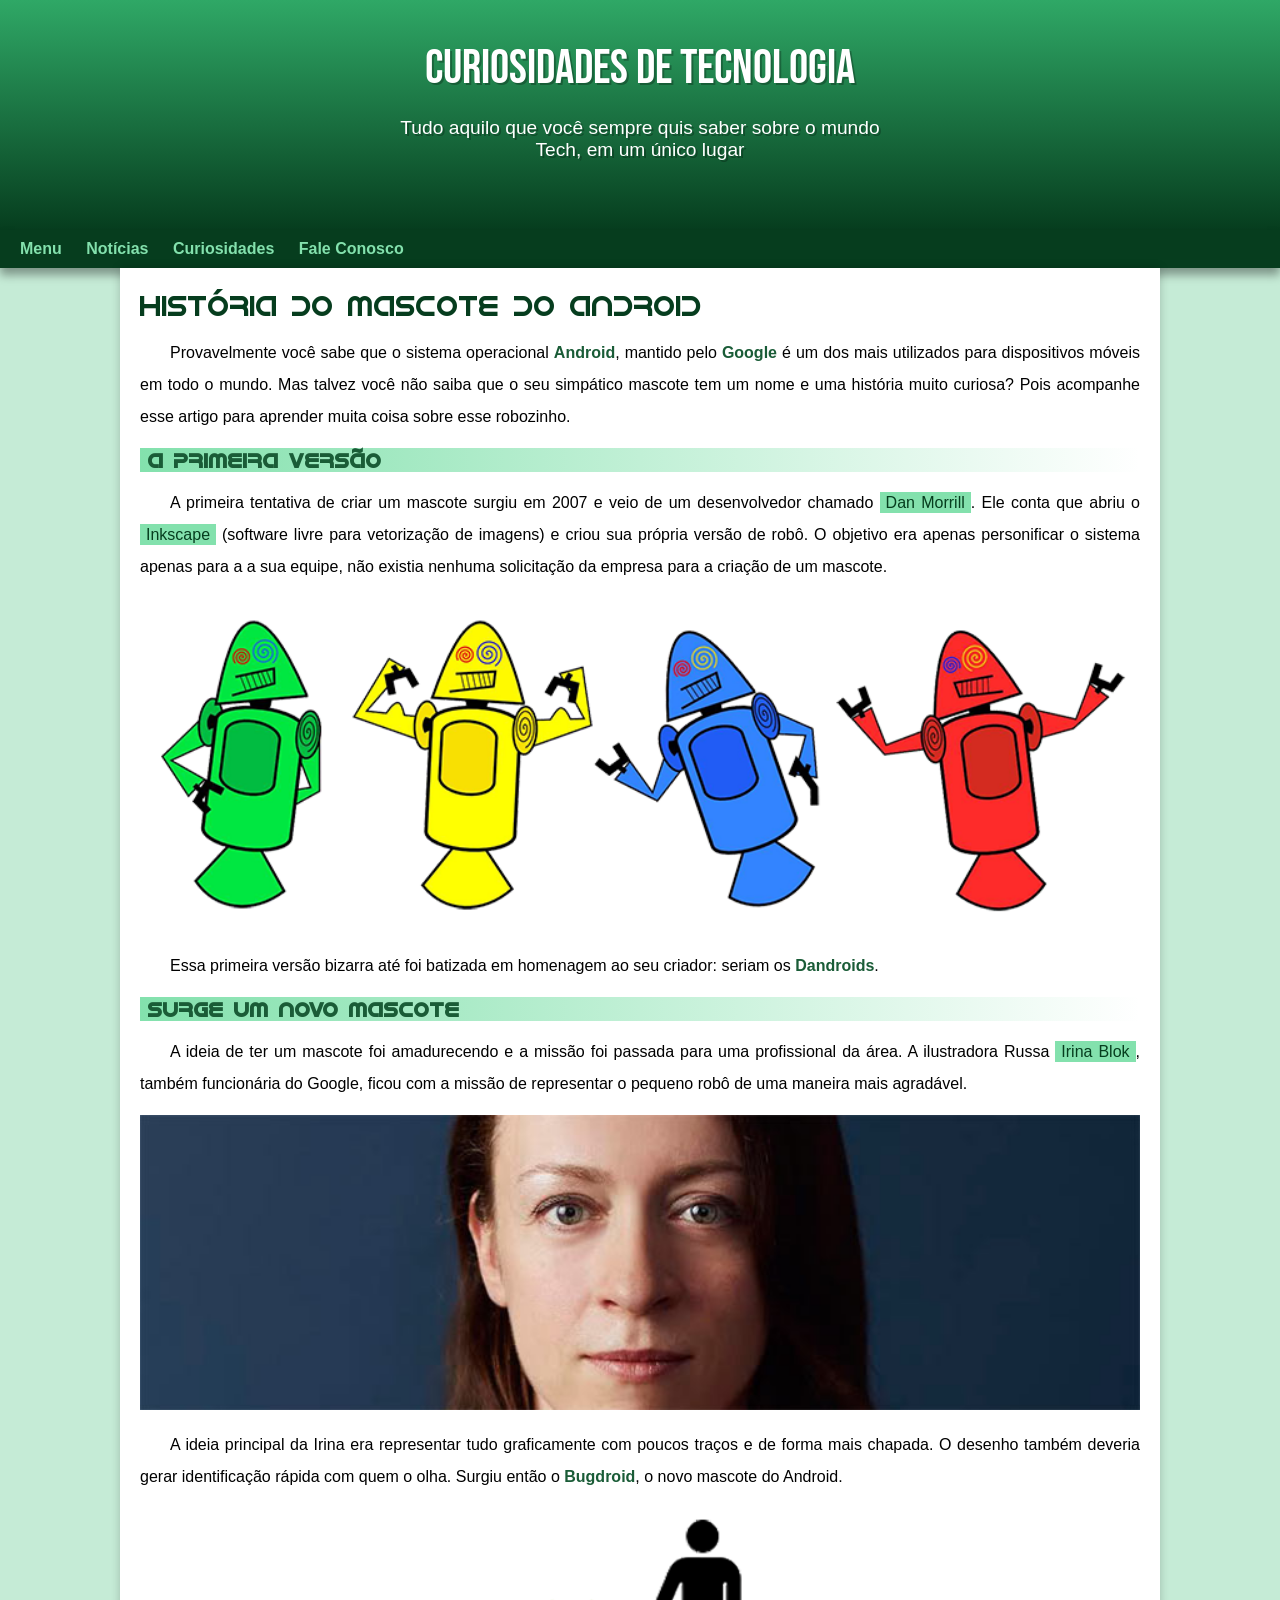
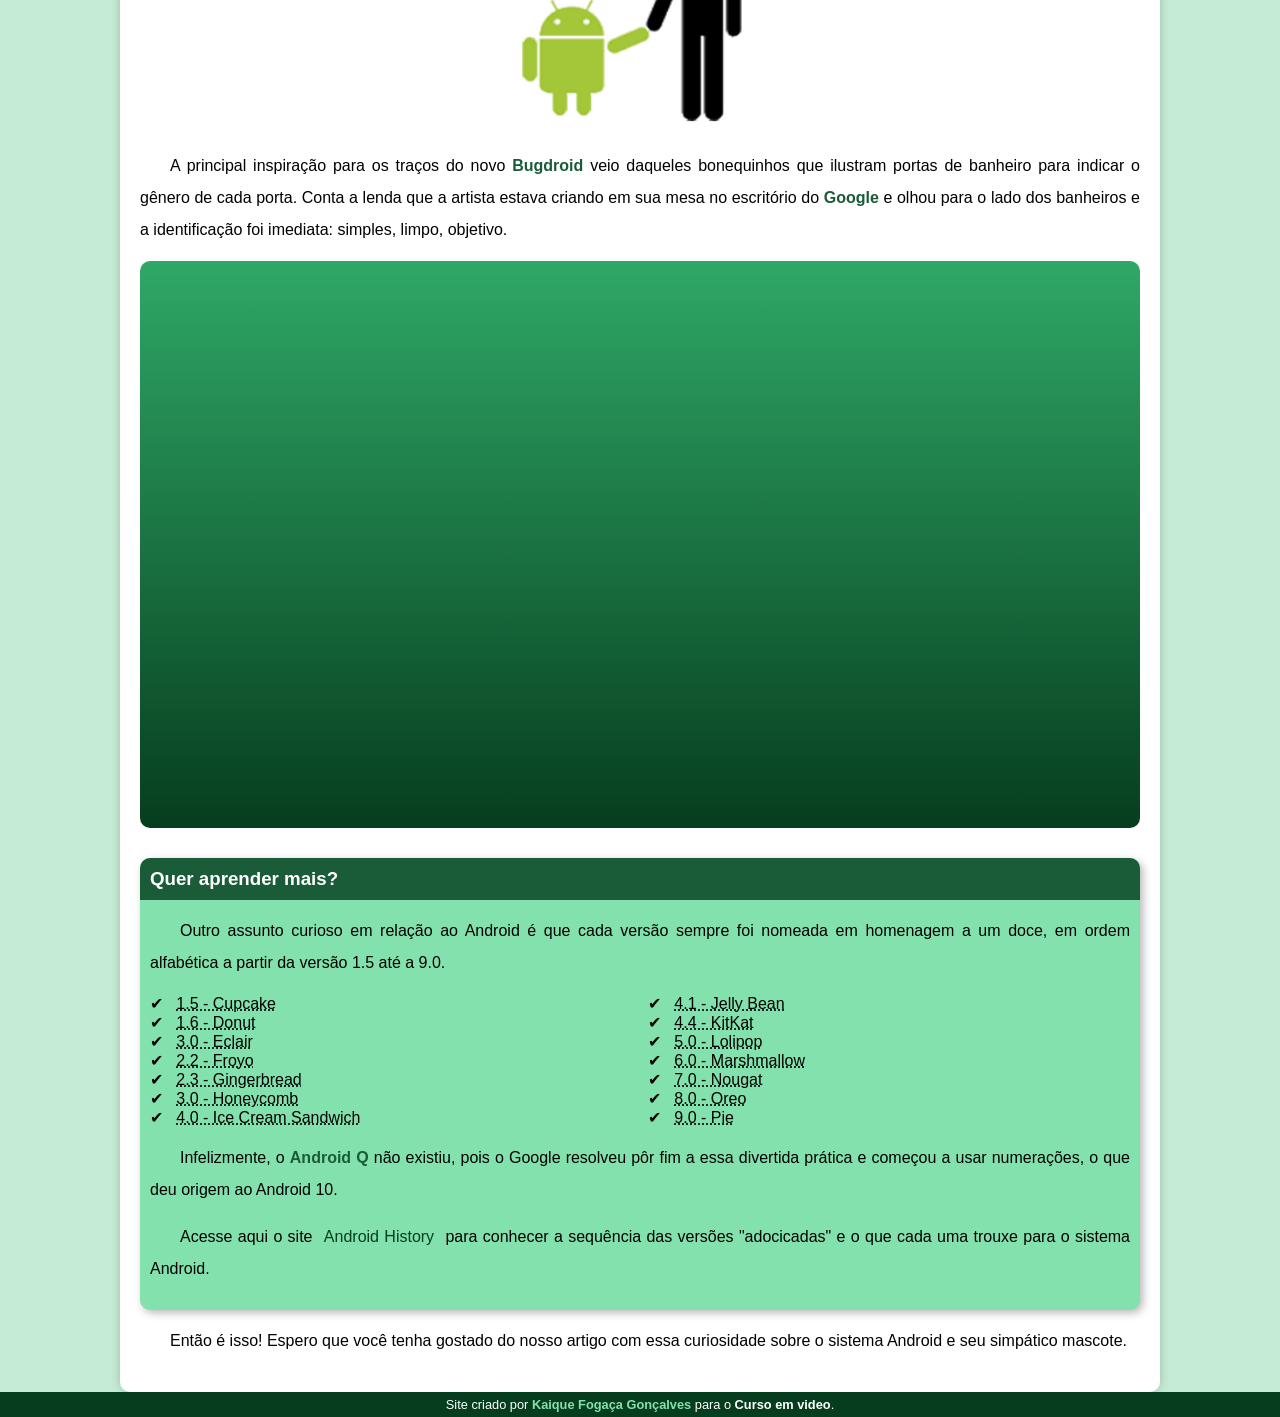
==== index.html @ ae19906e "new name" ====
<!DOCTYPE html>
<html lang="pt'br">
<head>
    <meta charset="UTF-8">
    <meta http-equiv="X-UA-Compatible" content="IE=edge">
    <meta name="viewport" content="width=device-width, initial-scale=1.0">
    <link rel="shortcut icon" href="../d010/pacote-projeto-d010/imagens/favicon.ico" type="image/x-icon">
    <title>Projeto Android</title>
    <link rel="stylesheet" href="estilo/style.css">
</head>
<body>
    <header>
        <h1>CURIOSIDADES DE TECNOLOGIA</h1>
        <p>Tudo aquilo que você sempre quis saber sobre o mundo Tech, em um único lugar</p>
    </header>
    <nav>
        <a href="#">Menu</a>
        <a href="#">Notícias</a>
        <a href="#">Curiosidades</a>
        <a href="#">Fale Conosco</a>
    </nav>
    <main>
        <article>
            <h1 id="body">
                História do Mascote do Android
            </h1>

            <p>
                Provavelmente você sabe que o sistema operacional <strong>Android</strong>, mantido pelo <strong>Google</strong> é um dos mais utilizados para dispositivos móveis em todo o mundo. Mas talvez você não saiba que o seu simpático mascote tem um nome e uma história muito curiosa? Pois acompanhe esse artigo para aprender muita coisa sobre esse robozinho.
            </p>

            <h2>
                A primeira versão
            </h2>

            <p>
                A primeira tentativa de criar um mascote surgiu em 2007 e veio de um desenvolvedor chamado <a href="https://androidcommunity.com/dan-morrill-shows-us-the-android-mascot-that-almost-was-20130103/" target="_blank" rel="external">Dan Morrill</a>. Ele conta que abriu o <a href="https://inkscape.org/pt-br/" target="_blank" rel="external">Inkscape</a> (software livre para vetorização de imagens) e criou sua própria versão de robô. O objetivo era apenas personificar o sistema apenas para a a sua equipe, não existia nenhuma solicitação da empresa para a criação de um mascote.
            </p>

            <picture>
                <source media="(max-width: 670px)" srcset="pacote-projeto-d010/imagens/dan-droids-pq.png" type="image/png">
                <img src="pacote-projeto-d010/imagens/dan-droids.png" alt="Primeira versão do mascote do Android">
            </picture>

            <p>
                Essa primeira versão bizarra até foi batizada em homenagem ao seu criador: seriam os <strong>Dandroids</strong>.
            </p>

            <h2>
                Surge um novo mascote
            </h2>

            <p>
                A ideia de ter um mascote foi amadurecendo e a missão foi passada para uma profissional da área. A ilustradora Russa <a href="https://www.irinablok.com/android" target="_blank" rel="external">Irina Blok</a>, também funcionária do Google, ficou com a missão de representar o pequeno robô de uma maneira mais agradável.
            </p>

            <picture>
                <source media="(max-width: 670px)" srcset="pacote-projeto-d010/imagens/irina-blok-pq.jpg">
                <img src="pacote-projeto-d010/imagens/irina-blok.jpg" alt="Criadora do Mascote">
            </picture>

            <p>
                A ideia principal da Irina era representar tudo graficamente com poucos traços e de forma mais chapada. O desenho também deveria gerar identificação rápida com quem o olha. Surgiu então o <strong>Bugdroid</strong>, o novo mascote do Android.
            </p>
            
            <img src="pacote-projeto-d010/imagens/bugdroid.png" class="pequena" alt="Novo Mascote do Android">

            <p>
                A principal inspiração para os traços do novo <strong>Bugdroid</strong> veio daqueles bonequinhos que ilustram portas de banheiro para indicar o gênero de cada porta. Conta a lenda que a artista estava criando em sua mesa no escritório do <strong>Google</strong> e olhou para o lado dos banheiros e a identificação foi imediata: simples, limpo, objetivo.
            </p>

            <div class="video">
    
                <iframe width="560" height="315" src="https://www.youtube.com/embed/l2UDgpLz20M" title="YouTube video player" frameborder="0" allow="accelerometer; autoplay; clipboard-write; encrypted-media; gyroscope; picture-in-picture" allowfullscreen></iframe>
            </div>

            <aside>
                <h3>
                    Quer aprender mais?
                </h3>
                <p>
                    Outro assunto curioso em relação ao Android é que cada versão sempre foi nomeada em homenagem a um doce, em ordem alfabética a partir da versão 1.5 até a 9.0.
                </p>

                <ul>
                    <li>
                        <abbr title="Bolo de Copo">1.5 - Cupcake</abbr>
                    </li>
                    <li>
                        <abbr title="Rosquinha">1.6 - Donut</abbr>
                    </li>
                    <li>
                        <abbr title="Bomba de Chocolate">3.0 - Eclair</abbr>
                    </li>
                    <li>
                        <abbr title="Iogurte Congelado">2.2 - Froyo</abbr>
                    </li>
                    <li>
                        <abbr title="Biscoito de Gengibre">2.3 - Gingerbread</abbr>
                    </li>
                    <li>
                        <abbr title="Favo de Mel">3.0 - Honeycomb</abbr>
                    </li>
                    <li>
                        <abbr title="Sanduíche de Sorvete">4.0 - Ice Cream Sandwich</abbr>
                    </li>
                    <li>
                        <abbr title="Jujuba">4.1 - Jelly Bean</abbr>
                    </li>
                    <li>
                        <abbr title="KitKat">4.4 - KitKat</abbr>
                    </li>
                    <li>
                        <abbr title="Pirulito">5.0 - Lolipop</abbr>
                    </li>
                    <li>
                        <abbr title="Marshmallow">6.0 - Marshmallow</abbr>
                    </li>
                    <li>
                        <abbr title="Torrone">7.0 - Nougat</abbr>
                    </li>
                    <li>
                        <abbr title="Oreo">8.0 - Oreo</abbr>
                    </li>
                    <li>
                        <abbr title="Torta">9.0 - Pie</abbr>
                    </li>
                </ul>
                <p>
                    Infelizmente, o <strong>Android Q</strong> não existiu, pois o Google resolveu pôr fim a essa divertida prática e começou a usar numerações, o que deu origem ao Android 10.
                </p>

                <p>
                    Acesse aqui o site <a href="https://www.android.com/intl/en_uk/what-is-android/" target="_blank" rel="external">Android History</a> para conhecer a sequência das versões "adocicadas" e o que cada uma trouxe para o sistema Android.
                </p>
            </aside>

                <p>
                    Então é isso! Espero que você tenha gostado do nosso artigo com essa curiosidade sobre o sistema Android e seu simpático mascote.
                </p>
        </article>
    </main>
    <footer> 
        <p>
            Site criado por <strong>Kaique Fogaça Gonçalves</strong> para o <a href="https://www.youtube.com/c/CursoemV%C3%ADdeo" target="_blank" rel="external">Curso em video</a>.
        </p>
    </footer>
</body>
</html>
---- estilo/style.css ----
@charset "UTF-8";

@import url('https://fonts.googleapis.com/css2?family=Bebas+Neue&display=swap');

@font-face {
    font-family: 'Android';
    src: url(../pacote-projeto-d010/fontes/idroid.otf);
    font-weight: normal;
}

:root {
    --cor0: #c5ebd6;
    --cor1: #83e1ad;
    --cor2: #3ddc84;
    --cor3: #2fa866;
    --cor4: #1a5c37;
    --cor5: #063d1e;

    --fonte-padrao: Arial, Verdana, Helvetica, sans-serif;
    --fonte-destaque: 'Bebas Neue', 'cursive';
    --fonte-android: 'Android'

}

* { /* --> Formatação Universal <-- */
    margin: 0px;
    padding: 0px;
}

body {
    background-color: var(--cor0);
    font-family: var(--fonte-padrao);
}

header {
    background-image: linear-gradient(to bottom, var(--cor3), var(--cor5));
    min-height: 150px;
    text-align: center;
    padding: 40px;
}

header > h1 {
    font-family: var(--fonte-destaque);
    font-size: 3em;
    color: white;
    margin-bottom: 20px;
    text-shadow: 2px 2px 0px rgba(0, 0, 0, 0.267);
    font-weight: normal;
}

header > p {
    color: white;
    font-family: var(--fonte-padrao);
    font-size: 1.2em;
    max-width: 500px;
    padding-right: 10px;
    padding-left: 10px;
    margin: auto;
    margin-bottom: 20px;
    text-shadow: 2px 2px 0px rgba(0, 0, 0, 0.267);
}

nav {
    background-color: var(--cor5);
    padding: 10px;
    box-shadow: 0px 7px 9px rgba(0, 0, 0, 0.363);
}

nav > a {
    color: var(--cor1);
    padding: 10px;
    text-decoration: none;
    font-weight: bold;
    transition-duration: 0.5s;
}

nav > a:hover {
    background-color: var(--cor3);
    color: var(--cor5);
    border-radius: 5px;
}

main {
    background-color: white;
    min-width: 300px;
    max-width: 1000px;
    margin: auto;
    padding: 20px;
    box-shadow: 0px 0px 10px rgba(0, 0, 0, 0.199);
    border-bottom-left-radius: 10px;
    border-bottom-right-radius: 10px;
}

main h1 {
    font-family: var(--fonte-android);
    color: var(--cor5);
    font-weight: normal;
    font-size: 1.8em;
}

main h2 {
    font-family: var(--fonte-android);
    color: var(--cor4);
    font-size: 1.3em;
    background-image: linear-gradient(to right, var(--cor1), transparent);
    text-indent: 8px;
    font-size: normal;
}

main p {
    margin: 15px 0 15px 0; /* --> Poderia fazer somente o 15px 0px que ja serviria como padrão, não é necessário repetir <-- */
    text-align: justify;
    text-indent: 30px;
    font-size: 1em;
    line-height: 2em;
}

main strong {
    color: var(--cor4);
    font-weight: bold;
}

main a {
    text-decoration: none;
    font-size: bold;
    color: var(--cor5);
    background-color: var(--cor1);
    padding: 2px 6px;
}

main a:hover {
    text-decoration: underline;
    color: var(--cor4);
}

main img {
    width: 100%;
}

main img.pequena {
    max-width: 350px;
    display: block;
    margin: auto;
}

div.video {
    background-image: linear-gradient(to bottom, var(--cor3), var(--cor5));
    margin: 0px 0px 30px 0px;
    padding: 0px;
    padding-bottom: 56.7%;
    position: relative;
    border-radius: 10px;
}

div.video > iframe {
    position: absolute;
    top: 5%;
    left: 5%;
    width: 90%;
    height: 90%;
}

aside {
    background-color: var(--cor1);
    padding: 10px;
    border-radius: 10px;
    box-shadow: 3px 3px 8px rgba(0, 0, 0, 0.281);
}

aside > h3 {
    background-color: var(--cor4);
    color: white;
    padding: 10px;
    margin: -10px -10px 0px -10px; /* --> Começar em sentido horário, Cima > Direita > Baixo > Esquerda <-- */
    border-radius: 10px 10px 0px 0px; /* --> 10px (Em cima na esquerda, 10px (Em cima na direita, 0px (Em baixo na direita),  0px (Em baixo na esquerda) -- Seguir essa ordem <-- */
}

aside > ul {
    list-style-type: '\2714\00A0\00A0';
    list-style-position: inside;
    columns: 2;
}

footer {
    background-color: var(--cor5);
    color: white;
    text-align: center;
    font-size: 0.8em;
    padding: 5px;
}

footer a {
    color: white;
    font-weight: bolder;
    text-decoration: none;
}

footer strong {
    color: var(--cor1);
}

footer a:hover {
    text-decoration: underline;
    color: var(--cor1);
}
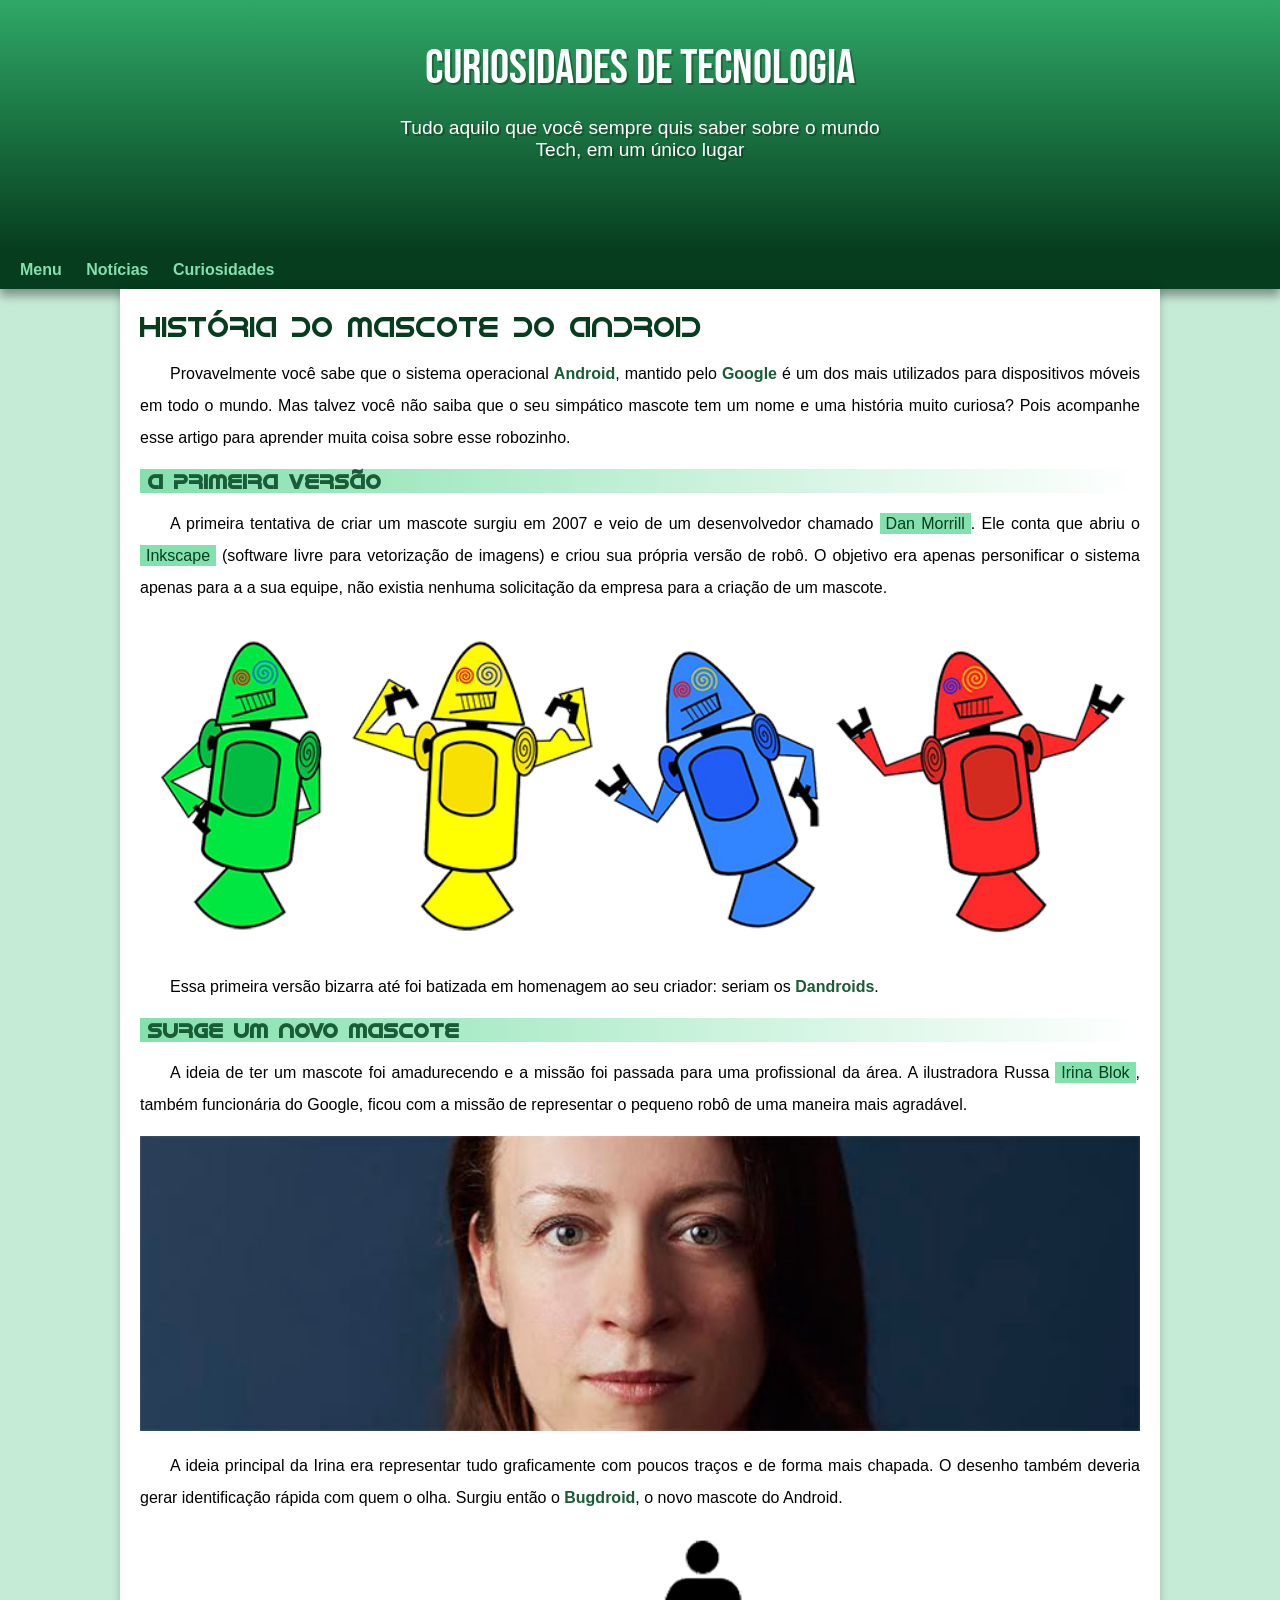
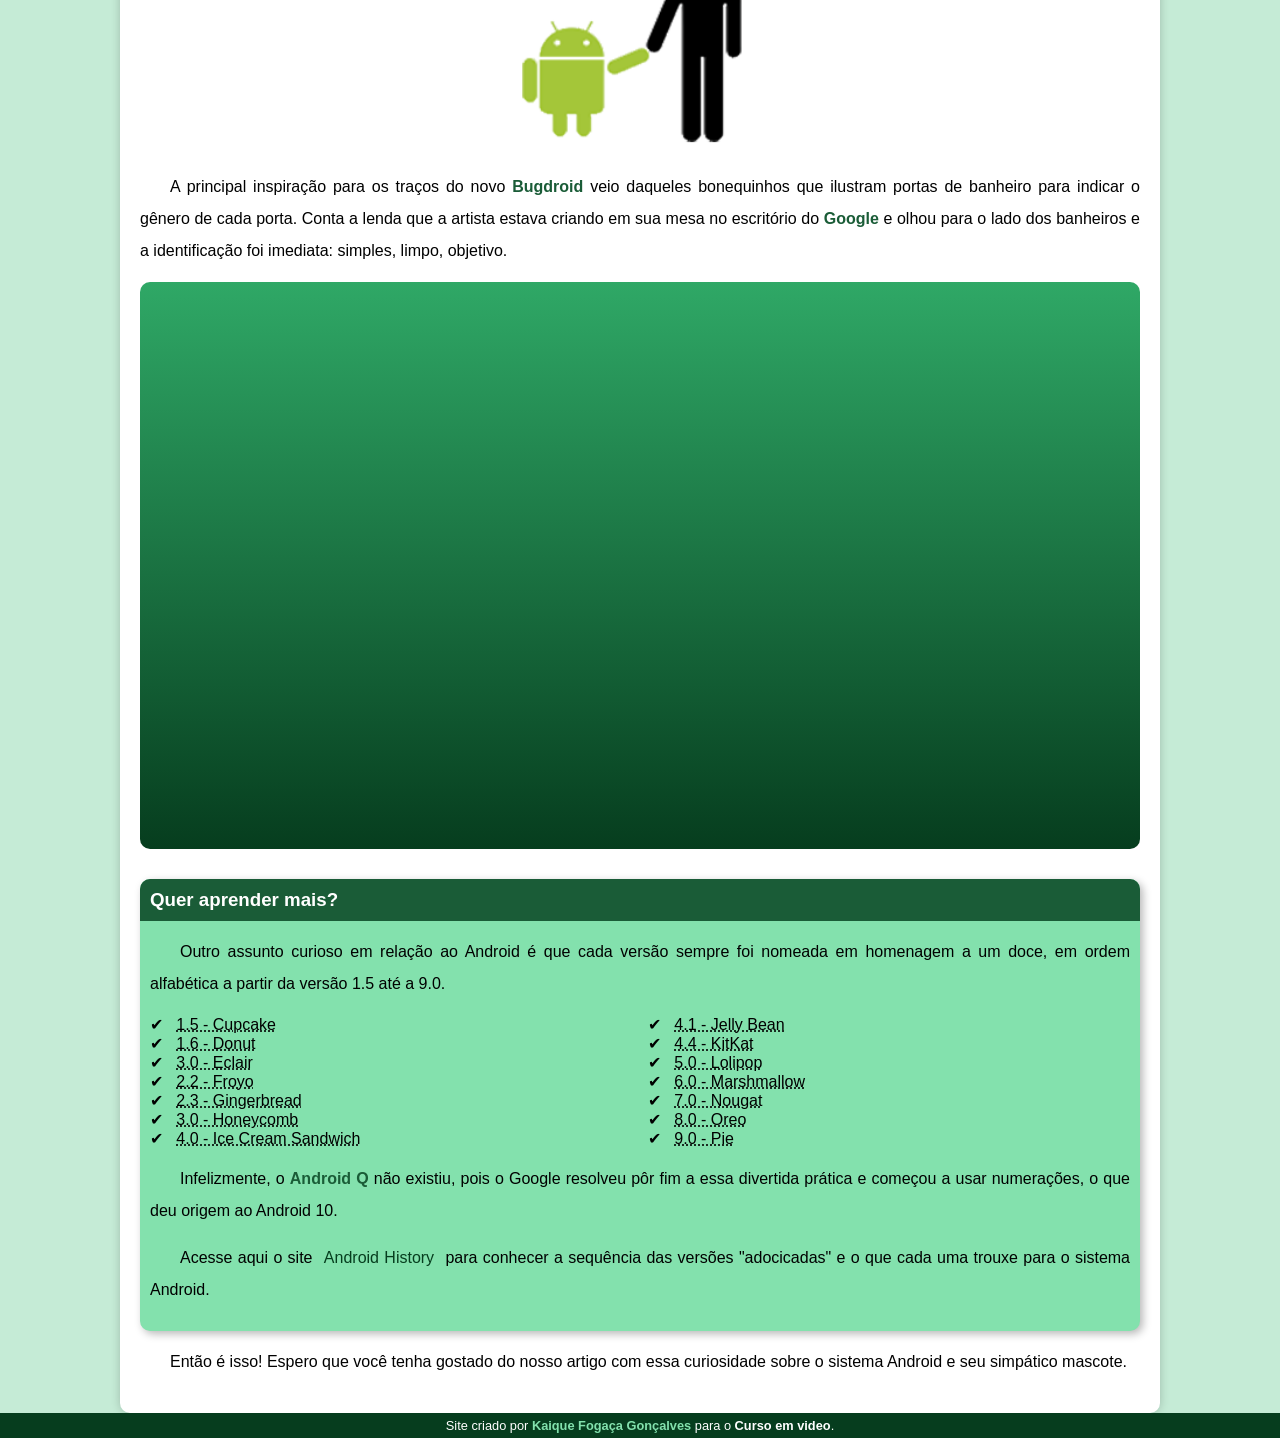
==== commit 06e83930: "Atualização do site" ====
--- a/index.html
+++ b/index.html
@@ -4,7 +4,7 @@
     <meta charset="UTF-8">
     <meta http-equiv="X-UA-Compatible" content="IE=edge">
     <meta name="viewport" content="width=device-width, initial-scale=1.0">
-    <link rel="shortcut icon" href="../d010/pacote-projeto-d010/imagens/favicon.ico" type="image/x-icon">
+    <link rel="shortcut icon" href="pacote-projeto-d010/imagens/favicon.ico" type="image/x-icon">
     <title>Projeto Android</title>
     <link rel="stylesheet" href="estilo/style.css">
 </head>
@@ -17,7 +17,6 @@
         <a href="#">Menu</a>
         <a href="#">Notícias</a>
         <a href="#">Curiosidades</a>
-        <a href="#">Fale Conosco</a>
     </nav>
     <main>
         <article>
--- a/estilo/style.css
+++ b/estilo/style.css
@@ -56,7 +56,7 @@
     padding-right: 10px;
     padding-left: 10px;
     margin: auto;
-    margin-bottom: 20px;
+    padding-bottom: 50px;
     text-shadow: 2px 2px 0px rgba(0, 0, 0, 0.267);
 }
 
